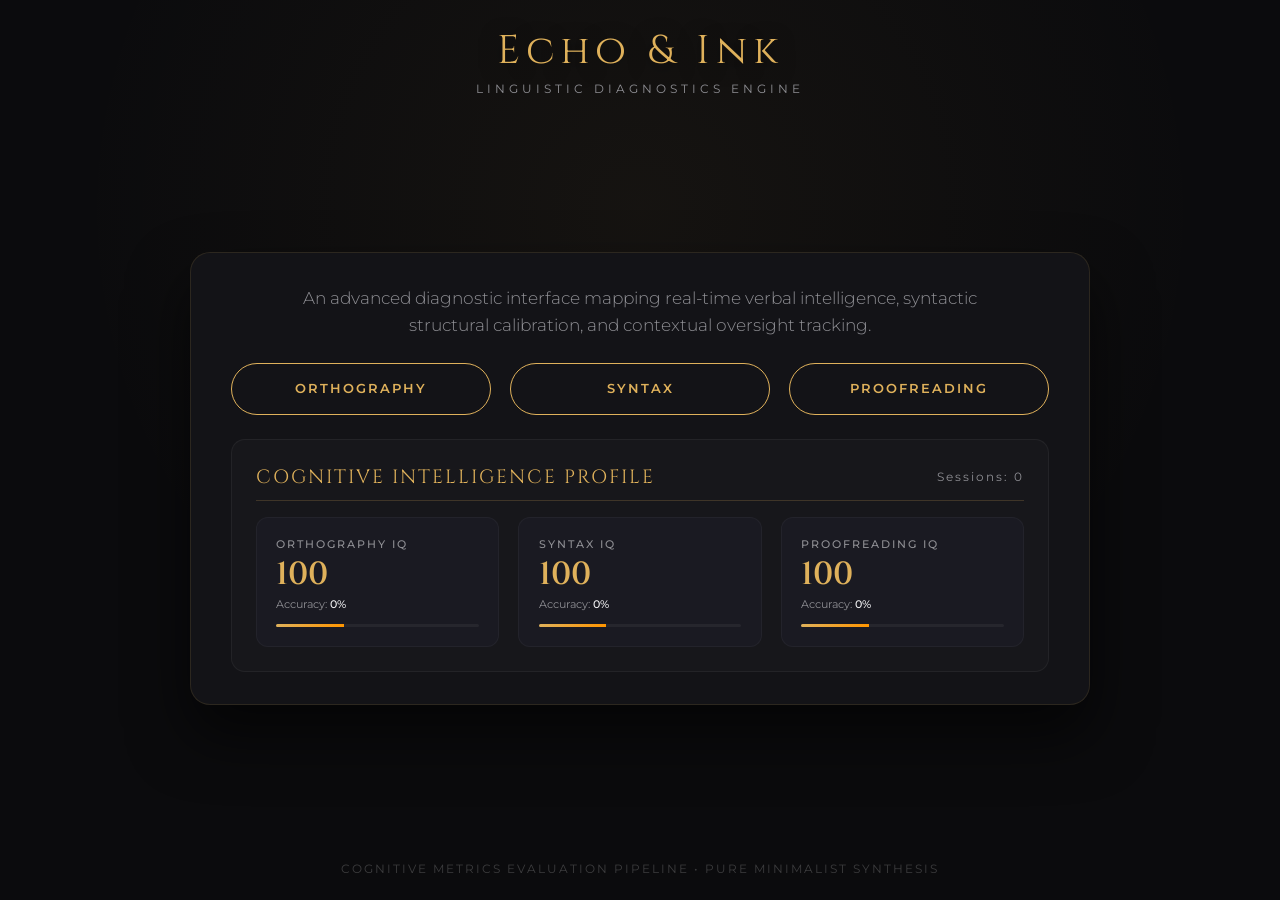
==== otherGames/lexa.html @ 5db3febb "Update project files" ====
<!DOCTYPE html>
<html lang="en">
<head>
    <meta charset="UTF-8">
    <meta name="viewport" content="width=device-width, initial-scale=1.0">
    <title>Echo & Ink — Premium Language Masterclass & Analytics</title>
    <link rel="preconnect" href="https://fonts.googleapis.com">
    <link rel="preconnect" href="https://fonts.gstatic.com" crossorigin>
    <link href="https://fonts.googleapis.com/css2?family=Cinzel:wght@400;600;700&family=Montserrat:wght@200;300;400;500;600&display=swap" rel="stylesheet">
    <style>
        :root {
            --bg-primary: #0b0b0d;
            --bg-secondary: #131317;
            --bg-card: #1a1a22;
            --accent-gold: #dfb15b;
            --accent-gold-glow: rgba(223, 177, 91, 0.15);
            --accent-amber: #ff9500;
            --accent-amber-glow: rgba(255, 149, 0, 0.2);
            --text-main: #f5f5f7;
            --text-muted: #8e8e93;
            --success-green: #30d158;
            --error-red: #ff453a;
            --card-border: rgba(223, 177, 91, 0.12);
        }

        * {
            box-sizing: border-box;
            margin: 0;
            padding: 0;
        }

        body {
            background-color: var(--bg-primary);
            color: var(--text-main);
            font-family: 'Montserrat', sans-serif;
            height: 100vh;
            height: 100dvh;
            display: flex;
            flex-direction: column;
            justify-content: space-between;
            align-items: center;
            overflow: hidden; /* Prevent background and body scroll to avoid top/bottom empty spaces */
            padding: 1.5rem;
            position: relative;
        }

        .ambient-glow {
            position: absolute;
            top: -10%;
            left: 50%;
            transform: translate(-50%, 0);
            width: 100%;
            height: 600px;
            background: radial-gradient(circle, rgba(223, 177, 91, 0.05) 0%, rgba(0,0,0,0) 80%);
            z-index: -1;
            pointer-events: none;
        }

        .btn-back {
            background: transparent;
            border: 1px solid var(--accent-gold);
            color: var(--accent-gold);
            padding: 0.6rem 1.4rem;
            font-family: 'Montserrat', sans-serif;
            font-size: 0.75rem;
            font-weight: 600;
            letter-spacing: 1px;
            text-transform: uppercase;
            border-radius: 30px;
            cursor: pointer;
            transition: all 0.3s cubic-bezier(0.25, 1, 0.5, 1);
            outline: none;
            position: absolute;
            top: 2rem;
            left: 2rem;
            z-index: 100;
            display: none;
            align-items: center;
            gap: 8px;
        }

        .btn-back:hover {
            background: var(--accent-gold);
            color: var(--bg-primary);
            box-shadow: 0 4px 20px var(--accent-gold-glow);
            transform: translateY(-2px);
        }

        .btn-back svg {
            fill: currentColor;
            width: 14px;
            height: 14px;
        }

        header {
            text-align: center;
            margin-bottom: 1rem;
            z-index: 10;
            flex-shrink: 0;
        }

        h1 {
            font-family: 'Cinzel', serif;
            font-size: 2.5rem;
            font-weight: 400;
            letter-spacing: 6px;
            color: var(--accent-gold);
            text-shadow: 0px 4px 20px rgba(0, 0, 0, 0.6);
            margin-bottom: 0.2rem;
        }

        .subtitle {
            font-size: 0.75rem;
            letter-spacing: 4px;
            color: var(--text-muted);
            text-transform: uppercase;
            font-weight: 400;
        }

        .screen {
            display: none;
            width: 100%;
            max-width: 900px;
            max-height: calc(100dvh - 160px); /* Fits perfect vertical sizing snugly */
            overflow-y: auto; /* Fallback scrolling inside the card if contents overflow on tiny windows */
            background: var(--bg-secondary);
            border: 1px solid var(--card-border);
            border-radius: 20px;
            padding: 2rem 2.5rem;
            box-shadow: 0 30px 60px rgba(0,0,0,0.6);
            text-align: center;
            backdrop-filter: blur(12px);
            z-index: 10;
            box-sizing: border-box;
            flex-direction: column;
            justify-content: center;
            flex-shrink: 1;
            scrollbar-width: thin;
            scrollbar-color: var(--accent-gold) var(--bg-secondary);
        }

        /* Fine custom scrollbar styles for screens */
        .screen::-webkit-scrollbar {
            width: 6px;
        }
        .screen::-webkit-scrollbar-track {
            background: transparent;
        }
        .screen::-webkit-scrollbar-thumb {
            background-color: var(--accent-gold);
            border-radius: 3px;
        }

        .screen.active {
            display: flex; /* Changed from block to flex to support internal alignments and height optimization */
            animation: fadeIn 0.6s cubic-bezier(0.25, 1, 0.5, 1) forwards;
        }

        @keyframes fadeIn {
            from { opacity: 0; transform: translateY(10px); }
            to { opacity: 1; transform: translateY(0); }
        }

        .tagline {
            font-size: 1.05rem;
            line-height: 1.6;
            color: var(--text-muted);
            margin-bottom: 1.5rem;
            font-weight: 300;
            max-width: 700px;
            margin-left: auto;
            margin-right: auto;
        }

        .main-menu-grid {
            display: grid;
            grid-template-columns: 1fr;
            gap: 1.5rem;
        }

        .mode-select-container {
            display: grid;
            grid-template-columns: repeat(3, 1fr);
            gap: 1.2rem;
        }

        .btn-gold {
            background: transparent;
            border: 1px solid var(--accent-gold);
            color: var(--accent-gold);
            padding: 1.1rem 1.5rem;
            font-family: 'Montserrat', sans-serif;
            font-size: 0.8rem;
            font-weight: 600;
            letter-spacing: 2px;
            text-transform: uppercase;
            border-radius: 30px;
            cursor: pointer;
            transition: all 0.3s cubic-bezier(0.25, 1, 0.5, 1);
            outline: none;
        }

        .btn-gold:hover {
            background: var(--accent-gold);
            color: var(--bg-primary);
            box-shadow: 0 6px 25px var(--accent-gold-glow);
            transform: translateY(-3px);
        }

        /* World Class Executive Analytics Matrix Dashboard */
        .dashboard-panel {
            background: rgba(255, 255, 255, 0.02);
            border: 1px solid rgba(255,255,255,0.05);
            border-radius: 14px;
            padding: 1.5rem;
            text-align: left;
        }

        .dashboard-title {
            font-family: 'Cinzel', serif;
            font-size: 1.2rem;
            letter-spacing: 2px;
            color: var(--accent-gold);
            margin-bottom: 1rem;
            border-bottom: 1px solid rgba(223, 177, 91, 0.2);
            padding-bottom: 0.6rem;
            display: flex;
            justify-content: space-between;
            align-items: center;
        }

        .metrics-grid {
            display: grid;
            grid-template-columns: repeat(3, 1fr);
            gap: 1.2rem;
        }

        .metric-card {
            background: var(--bg-card);
            border: 1px solid rgba(255, 255, 255, 0.04);
            border-radius: 12px;
            padding: 1.2rem;
            position: relative;
            overflow: hidden;
            transition: transform 0.3s ease;
        }

        .metric-card:hover {
            transform: translateY(-2px);
            border-color: rgba(223, 177, 91, 0.2);
        }

        .metric-label {
            font-size: 0.7rem;
            text-transform: uppercase;
            letter-spacing: 2px;
            color: var(--text-muted);
            margin-bottom: 0.5rem;
            font-weight: 500;
        }

        .metric-value-iq {
            font-family: 'Cinzel', serif;
            font-size: 2rem;
            color: var(--accent-gold);
            font-weight: 600;
            line-height: 1;
            margin-bottom: 0.4rem;
        }

        .metric-subtext {
            font-size: 0.7rem;
            color: var(--text-muted);
        }

        .metric-subtext span {
            color: var(--text-main);
            font-weight: 500;
        }

        .iq-progress-track {
            width: 100%;
            height: 3px;
            background: rgba(255,255,255,0.05);
            border-radius: 2px;
            margin-top: 0.8rem;
            overflow: hidden;
        }

        .iq-progress-fill {
            height: 100%;
            background: linear-gradient(90deg, var(--accent-gold), var(--accent-amber));
            width: 0%;
            transition: width 1s ease-in-out;
        }

        /* Interface Metrics inside the active Game Window */
        .progress-container {
            width: 100%;
            height: 4px;
            background: rgba(255, 255, 255, 0.04);
            border-radius: 2px;
            margin-bottom: 1.2rem;
            overflow: hidden;
        }

        .progress-bar {
            width: 0%;
            height: 100%;
            background: var(--accent-gold);
            box-shadow: 0 0 12px var(--accent-gold);
            transition: width 0.4s cubic-bezier(0.4, 0, 0.2, 1);
        }

        .status-row {
            display: flex;
            justify-content: space-between;
            color: var(--text-muted);
            font-size: 0.8rem;
            letter-spacing: 1.5px;
            margin-bottom: 1.2rem;
            font-weight: 400;
            flex-wrap: wrap;
            gap: 10px;
        }

        .mode-badge {
            color: var(--accent-gold);
            text-transform: uppercase;
            font-weight: 600;
        }

        .sentence-display {
            font-size: 1.25rem;
            font-weight: 300;
            line-height: 1.7;
            color: var(--text-main);
            margin-bottom: 1rem;
            padding: 1.5rem 2rem;
            background: rgba(0, 0, 0, 0.25);
            border-radius: 14px;
            border: 1px solid rgba(255, 255, 255, 0.03);
            min-height: 80px;
            display: flex;
            flex-wrap: wrap;
            align-items: center;
            justify-content: center;
            gap: 6px;
        }

        .blank-space {
            color: var(--accent-gold);
            font-weight: 600;
            letter-spacing: 2px;
            padding: 0 8px;
        }

        .filled-word {
            color: var(--success-green);
            font-weight: 600;
            text-shadow: 0 0 15px rgba(48, 209, 88, 0.3);
        }

        .revealed-word {
            color: var(--accent-amber);
            font-weight: 600;
            text-shadow: 0 0 15px var(--accent-amber-glow);
            text-decoration: underline;
        }

        .word-token {
            padding: 2px 6px;
            border-radius: 6px;
            cursor: pointer;
            transition: all 0.2s ease;
        }

        .word-token:hover {
            background: var(--accent-gold-glow);
            color: var(--accent-gold);
        }

        .word-token.selected-error {
            background: rgba(223, 177, 91, 0.25);
            border: 1px solid var(--accent-gold);
            color: #fff;
            font-weight: 500;
        }

        .word-token.wrong-selection {
            background: rgba(255, 69, 58, 0.15);
            border: 1px solid var(--error-red);
            color: var(--error-red);
            animation: shake 0.4s ease-in-out;
        }

        .speaker-box {
            margin-bottom: 1rem;
        }

        .btn-speaker {
            background: rgba(255, 255, 255, 0.02);
            border: 1px solid rgba(255,255,255,0.06);
            width: 56px;
            height: 56px;
            border-radius: 50%;
            display: inline-flex;
            justify-content: center;
            align-items: center;
            cursor: pointer;
            transition: all 0.3s cubic-bezier(0.25, 1, 0.5, 1);
            outline: none;
        }

        .btn-speaker svg {
            fill: var(--accent-gold);
            width: 22px;
            height: 22px;
        }

        .btn-speaker:hover {
            background: var(--accent-gold-glow);
            border-color: var(--accent-gold);
            box-shadow: 0 0 30px var(--accent-gold-glow);
            transform: scale(1.05);
        }

        .input-wrapper {
            position: relative;
            margin-bottom: 1rem;
            display: none;
        }

        .input-wrapper.active {
            display: block;
        }

        .word-input {
            width: 100%;
            background: transparent;
            border: none;
            border-bottom: 2px solid rgba(255,255,255,0.1);
            color: var(--text-main);
            font-family: 'Montserrat', sans-serif;
            font-size: 1.6rem;
            font-weight: 200;
            text-align: center;
            letter-spacing: 4px;
            padding: 8px;
            outline: none;
            text-transform: lowercase;
            transition: border-color 0.3s ease;
        }

        .word-input:focus {
            border-color: var(--accent-gold);
        }

        .keyboard-container {
            display: none;
            flex-direction: column;
            gap: 6px;
            margin-top: 1rem;
            width: 100%;
            max-width: 650px;
            margin-left: auto;
            margin-right: auto;
        }

        .keyboard-container.active {
            display: flex;
        }

        .keyboard-row {
            display: flex;
            justify-content: center;
            gap: 5px;
        }

        .key-btn {
            background: rgba(255, 255, 255, 0.03);
            border: 1px solid rgba(255, 255, 255, 0.06);
            color: var(--text-main);
            font-family: 'Montserrat', sans-serif;
            font-size: 0.95rem;
            height: 44px;
            min-width: 35px;
            flex: 1;
            max-width: 50px;
            border-radius: 8px;
            cursor: pointer;
            display: flex;
            align-items: center;
            justify-content: center;
            transition: all 0.2s ease;
            user-select: none;
            outline: none;
        }

        .key-btn:hover:not(:disabled) {
            background: var(--accent-gold-glow);
            border-color: var(--accent-gold);
            color: var(--accent-gold);
            transform: translateY(-2px);
        }

        .key-wide {
            flex: 1.8;
            max-width: 80px;
            font-size: 0.75rem;
            background: rgba(255, 255, 255, 0.06);
        }

        .key-submit {
            background: rgba(223, 177, 91, 0.1);
            border-color: var(--accent-gold);
            color: var(--accent-gold);
        }

        .mcq-wrapper {
            display: none;
            grid-template-columns: 1fr 1fr;
            gap: 1rem;
            margin-bottom: 1rem;
            width: 100%;
        }

        .mcq-wrapper.active {
            display: grid;
        }

        .btn-mcq {
            background: rgba(255, 255, 255, 0.02);
            border: 1px solid var(--card-border);
            color: var(--text-main);
            padding: 1.1rem 1.3rem;
            font-family: 'Montserrat', sans-serif;
            font-size: 1rem;
            border-radius: 12px;
            cursor: pointer;
            transition: all 0.25s ease;
            outline: none;
            letter-spacing: 1px;
        }

        .btn-mcq:hover:not(:disabled) {
            border-color: var(--accent-gold);
            background: var(--accent-gold-glow);
            transform: translateY(-2px);
        }

        .btn-mcq.correct {
            background: var(--success-green) !important;
            color: var(--bg-primary) !important;
            border-color: var(--success-green) !important;
            font-weight: 600;
        }

        .btn-mcq.wrong {
            background: var(--error-red) !important;
            border-color: var(--error-red) !important;
        }

        @keyframes shake {
            0%, 100% { transform: translateX(0); }
            20%, 60% { transform: translateX(-8px); }
            40%, 80% { transform: translateX(8px); }
        }

        .shake { animation: shake 0.4s ease-in-out; }

        /* Session Resolution Analytics Screen Layout */
        .analytics-matrix-container {
            display: grid;
            grid-template-columns: 1fr 1fr;
            gap: 2rem;
            margin: 1rem 0;
            text-align: left;
        }

        .analysis-block-left {
            display: flex;
            flex-direction: column;
            justify-content: center;
            align-items: center;
            background: rgba(0,0,0,0.2);
            border-radius: 14px;
            border: 1px solid rgba(255,255,255,0.03);
            padding: 1.5rem;
            text-align: center;
        }

        .results-score {
            font-family: 'Cinzel', serif;
            font-size: 4.5rem;
            color: var(--accent-gold);
            line-height: 1;
        }

        .results-score-label {
            font-size: 0.75rem;
            text-transform: uppercase;
            letter-spacing: 3px;
            color: var(--text-muted);
            margin-top: 0.5rem;
        }

        .iq-metric-display {
            margin-top: 1rem;
            font-family: 'Cinzel', serif;
            font-size: 2rem;
            color: var(--accent-amber);
            font-weight: 600;
        }

        .analysis-block-right {
            background: rgba(255,255,255,0.01);
            border-radius: 14px;
            border: 1px solid rgba(255,255,255,0.03);
            padding: 1.5rem;
        }

        .analysis-row {
            display: flex;
            justify-content: space-between;
            margin-bottom: 0.8rem;
            font-size: 0.85rem;
            border-bottom: 1px dashed rgba(255,255,255,0.05);
            padding-bottom: 0.5rem;
        }

        .analysis-row span:last-child {
            font-weight: 600;
            color: var(--accent-gold);
        }

        footer {
            margin-top: 1rem;
            font-size: 0.75rem;
            color: rgba(255, 255, 255, 0.2);
            letter-spacing: 2px;
            text-transform: uppercase;
            flex-shrink: 0;
        }

        /* RESPONSIVE DESIGN ADJUSTMENTS */
        @media (max-width: 800px) {
            body {
                padding: 1rem;
            }
            .mode-select-container, .metrics-grid, .analytics-matrix-container { 
                grid-template-columns: 1fr; 
                gap: 1rem;
            }
            h1 { font-size: 2rem; }
            .screen { 
                padding: 1.5rem 1rem; 
                border-radius: 12px;
                max-height: calc(100dvh - 120px);
            }
            .btn-back { 
                position: relative; 
                top: 0; 
                left: 0; 
                margin-bottom: 1rem; 
                align-self: flex-start;
            }
            .sentence-display {
                font-size: 1.1rem;
                padding: 1.2rem;
                min-height: auto;
            }
            .mcq-wrapper {
                grid-template-columns: 1fr;
                gap: 0.8rem;
            }
            .btn-mcq {
                padding: 1rem;
                font-size: 1rem;
            }
            .keyboard-container {
                gap: 4px;
            }
            .keyboard-row {
                gap: 3px;
            }
            .key-btn {
                height: 38px;
                min-width: auto;
                max-width: none;
                border-radius: 4px;
                font-size: 0.85rem;
                padding: 0;
            }
            .key-wide {
                font-size: 0.7rem;
            }
            .dashboard-title {
                flex-direction: column;
                align-items: flex-start;
                gap: 0.8rem;
                font-size: 1.1rem;
            }
        }

        @media (max-width: 480px) {
            h1 { 
                font-size: 1.5rem; 
                letter-spacing: 4px; 
            }
            .subtitle {
                font-size: 0.7rem;
            }
            .tagline {
                font-size: 0.95rem;
            }
            .dashboard-panel {
                padding: 1.2rem 1rem;
            }
            .dashboard-title {
                font-size: 0.9rem;
                letter-spacing: 1px;
            }
            .btn-gold {
                padding: 1rem;
                font-size: 0.7rem;
            }
            .metric-value-iq {
                font-size: 1.8rem;
            }
        }

        /* Landscape / Tiny Height Viewports Fallback */
        @media (max-height: 600px) {
            body {
                height: auto;
                min-height: 100vh;
                min-height: 100dvh;
                overflow-y: auto; /* Fallback scrolling for extreme short screens */
                padding: 1rem;
            }
            .screen {
                max-height: none;
                overflow-y: visible;
            }
        }
    </style>
</head>
<body>

    <div class="ambient-glow"></div>

    <button id="btn-back" class="btn-back">
        <svg viewBox="0 0 24 24"><path d="M20 11H7.83l5.59-5.59L12 4l-8 8 8 8 1.41-1.41L7.83 13H20v-2z"/></svg>
        Menu
    </button>

    <header>
        <h1>Echo & Ink</h1>
        <p class="subtitle">Linguistic Diagnostics Engine</p>
    </header>

    <main id="start-screen" class="screen active">
        <p class="tagline">
            An advanced diagnostic interface mapping real-time verbal intelligence, syntactic structural calibration, and contextual oversight tracking.
        </p>
        
        <div class="main-menu-grid">
            <div class="mode-select-container">
                <button class="btn-gold" id="btn-start-spelling">Orthography</button>
                <button class="btn-gold" id="btn-start-grammar">Syntax</button>
                <button class="btn-gold" id="btn-start-proofread">Proofreading</button>
            </div>

            <div class="dashboard-panel">
                <div class="dashboard-title">
                    <span>COGNITIVE INTELLIGENCE PROFILE</span>
                    <span style="font-size: 0.75rem; color: var(--text-muted); font-family: 'Montserrat';" id="total-sessions">Sessions: 0</span>
                </div>
                <div class="metrics-grid">
                    <div class="metric-card">
                        <div class="metric-label">Orthography IQ</div>
                        <div class="metric-value-iq" id="dash-spelling-iq">100</div>
                        <div class="metric-subtext">Accuracy: <span id="dash-spelling-acc">0%</span></div>
                        <div class="iq-progress-track"><div id="dash-spelling-fill" class="iq-progress-fill"></div></div>
                    </div>
                    <div class="metric-card">
                        <div class="metric-label">Syntax IQ</div>
                        <div class="metric-value-iq" id="dash-grammar-iq">100</div>
                        <div class="metric-subtext">Accuracy: <span id="dash-grammar-acc">0%</span></div>
                        <div class="iq-progress-track"><div id="dash-grammar-fill" class="iq-progress-fill"></div></div>
                    </div>
                    <div class="metric-card">
                        <div class="metric-label">Proofreading IQ</div>
                        <div class="metric-value-iq" id="dash-proofread-iq">100</div>
                        <div class="metric-subtext">Accuracy: <span id="dash-proofread-acc">0%</span></div>
                        <div class="iq-progress-track"><div id="dash-proofread-fill" class="iq-progress-fill"></div></div>
                    </div>
                </div>
            </div>
        </div>
    </main>

    <main id="game-screen" class="screen">
        <div class="progress-container">
            <div id="progress" class="progress-bar"></div>
        </div>

        <div class="status-row">
            <span id="word-index">Matrix 1 of 10</span>
            <span id="mode-display" class="mode-badge">Initializing</span>
            <span>
                <span id="word-streak" style="margin-right: 12px;">Streak: 0</span>
                <span id="score-display" style="color: var(--accent-gold);">Score: 0</span>
            </span>
        </div>

        <div id="sentence-display" class="sentence-display"></div>

        <div class="speaker-box">
            <button class="btn-speaker" id="btn-speak" title="Trigger Phonetic Synthesis">
                <svg viewBox="0 0 24 24">
                    <path d="M3 9v6h4l5 5V4L7 9H3zm13.5 3c0-1.77-1.02-3.29-2.5-4.03v8.05c1.48-.73 2.5-2.25 2.5-4.02zM14 3.23v2.06c2.89.86 5 3.54 5 6.71s-2.11 5.85-5 6.71v2.06c4.01-.91 7-4.49 7-8.77s-2.99-7.86-7-8.77z"/>
                </svg>
            </button>
        </div>

        <div id="text-input-container" class="input-wrapper">
            <div id="correction-badge" style="font-size: 0.8rem; color: var(--accent-gold); margin-bottom: 0.5rem; text-transform: uppercase; letter-spacing: 1px;"></div>
            <input type="text" id="input-word" class="word-input" autocomplete="off" spellcheck="false" placeholder="Awaiting Input...">
            <div id="virtual-keyboard" class="keyboard-container"></div>
        </div>

        <div id="grammar-container" class="mcq-wrapper"></div>
    </main>

    <main id="results-screen" class="screen">
        <div class="subtitle">Diagnostic Analysis Finalized</div>
        
        <div class="analytics-matrix-container">
            <div class="analysis-block-left">
                <div class="results-score" id="final-score">0 / 0</div>
                <div class="results-score-label">Accuracy Ratio</div>
                <div class="iq-metric-display" id="final-iq-display">IQ 100</div>
                <div class="subtitle" style="font-size:0.65rem; margin-top:0.2rem; color:var(--accent-gold);" id="iq-classification">Standard Calibration</div>
            </div>
            
            <div class="analysis-block-right">
                <div class="analysis-row"><span>Discipline Assessed:</span><span id="meta-discipline">-</span></div>
                <div class="analysis-row"><span>Gross Session Score:</span><span id="meta-score">0</span></div>
                <div class="analysis-row"><span>Highest Operational Streak:</span><span id="meta-streak">0</span></div>
                <div class="analysis-row"><span>Critical Volatility Penalties:</span><span id="meta-penalties">0</span></div>
                <div class="analysis-row"><span>Cognitive Tier Status:</span><span id="meta-tier">-</span></div>
            </div>
        </div>

        <p class="tagline" id="results-feedback" style="font-size: 0.95rem; margin-bottom: 2rem;"></p>
        <button class="btn-gold" id="btn-restart">Recalibrate Profile</button>
    </main>

    <footer>
        Cognitive Metrics Evaluation Pipeline &bull; Pure Minimalist Synthesis
    </footer>

    <script>
        // Data Definitions
        const SPELLING_DB = [
            { word: "autumn", hint: "The golden leaves fell softly from the trees in autumn." },
            { word: "breeze", hint: "A gentle evening breeze cooled the warm, sun-baked balcony." },
            { word: "crystal", hint: "The mountain spring was so clean, the water looked crystal clear." },
            { word: "echo", hint: "Her voice created a beautiful echo down the long, empty stone corridor." },
            { word: "harmony", hint: "The instruments blended perfectly together in absolute harmony." },
            { word: "journey", hint: "They packed light, preparing for a long and difficult journey." },
            { word: "serene", hint: "The silent lake under the moonlight looked incredibly calm and serene." },
            { word: "velvet", hint: "The box was lined with a luxurious, dark purple velvet." },
            { word: "whisper", hint: "He spoke in a quiet whisper so as not to wake the sleeping child." },
            { word: "luminous", hint: "The ocean waves danced with luminous blue algae in the dark." }
        ];

        const GRAMMAR_DB = [
            { sentence: "She always _______ her shoes before entering the quiet sanctuary.", options: ["remove", "removes", "removed", "removing"], answer: "removes" },
            { sentence: "Yesterday, the master craftsman _______ a delicate bird from walnut wood.", options: ["carve", "carves", "carved", "carving"], answer: "carved" },
            { sentence: "If the morning sky remains clear, we will _______ for the valley at dawn.", options: ["depart", "departs", "departed", "departing"], answer: "depart" },
            { sentence: "Not a single word was _______ during the solemn candlelit ceremony.", options: ["speak", "speaks", "spoke", "spoken"], answer: "spoken" },
            { sentence: "The autumn letters were carefully _______ with an antique fountain pen.", options: ["write", "writes", "wrote", "written"], answer: "written" },
            { sentence: "He has _______ along this foggy coastal path many times before.", options: ["walk", "walks", "walked", "walking"], answer: "walked" },
            { sentence: "The cool evening breeze gently _______ the brass wind chimes on the porch.", options: ["shake", "shakes", "shook", "shaken"], answer: "shakes" },
            { sentence: "By the time the guests arrived, the musicians had already _______.", options: ["leave", "leaves", "left", "leaving"], answer: "left" },
            { sentence: "The library regulations require that every student _______ in absolute silence.", options: ["study", "studies", "studied", "studying"], answer: "study" },
            { sentence: "A chorus of songbirds _______ every morning in the sunlit courtyard.", options: ["sing", "sings", "sang", "sung"], answer: "sings" }
        ];

        const PROOFREAD_DB = [
            { sentence: "She always remove her shoes before entering the quiet sanctuary.", errorWord: "remove", correction: "removes" },
            { sentence: "The mountain spring was so clean, the water looked cristel clear.", errorWord: "cristel", correction: "crystal" },
            { sentence: "Yesterday, the master craftsman carve a delicate bird from walnut wood.", errorWord: "carve", correction: "carved" },
            { sentence: "Her voice created a beautiful eko down the long stone corridor.", errorWord: "eko", correction: "echo" },
            { sentence: "Not a single word was spoke during the solemn candlelit ceremony.", errorWord: "spoke", correction: "spoken" },
            { sentence: "They packed light, preparing for a long and difficult jurney.", errorWord: "jurney", correction: "journey" },
            { sentence: "By the time the guests arrived, the musicians had already leave.", errorWord: "leave", correction: "left" },
            { sentence: "The silent lake under the moonlight looked incredibly calm and sereen.", errorWord: "sereen", correction: "serene" },
            { sentence: "He spoke in a quiet wisper so as not to wake the sleeping child.", errorWord: "wisper", correction: "whisper" },
            { sentence: "The ocean waves danced with luminus blue algae in the dark.", errorWord: "luminus", correction: "luminous" }
        ];

        // Core App Architecture State
        let currentMode = 'spelling';
        let gameItems = [];
        let currentIndex = 0;
        let correctCount = 0;
        let currentStreak = 0;
        let peakStreak = 0;
        let penaltyCount = 0;
        let savedRetriesAccumulator = 0;
        let selectedProofreadToken = null;
        let selectedProofreadWord = "";
        let attemptsLeft = 2;

        let audioCtx = null;
        let synthesizer = window.speechSynthesis;

        // Persistent Analytics Profile Blueprint with Global Unified Score
        let profileMetrics = {
            totalSessions: 0,
            globalScore: 0, // Score unified across all modes
            spelling: { computedIQ: 100, recordAccuracy: 0, activeProgress: 0 },
            grammar: { computedIQ: 100, recordAccuracy: 0, activeProgress: 0 },
            proofread: { computedIQ: 100, recordAccuracy: 0, activeProgress: 0 }
        };

        // Screen DOM elements
        const screenStart = document.getElementById('start-screen');
        const screenGame = document.getElementById('game-screen');
        const screenResults = document.getElementById('results-screen');
        const btnBack = document.getElementById('btn-back');

        // Input Containers
        const textInputContainer = document.getElementById('text-input-container');
        const virtualKeyboard = document.getElementById('virtual-keyboard');
        const grammarContainer = document.getElementById('grammar-container');
        const correctionBadge = document.getElementById('correction-badge');
        const sentenceDisplay = document.getElementById('sentence-display');
        const inputWord = document.getElementById('input-word');
        const progress = document.getElementById('progress');

        // Dynamic State Metrics
        const wordIndexLabel = document.getElementById('word-index');
        const modeDisplay = document.getElementById('mode-display');
        const wordStreakLabel = document.getElementById('word-streak');
        const scoreDisplay = document.getElementById('score-display');

        // Initialize Analytics Profile
        function initAnalyticsProfile() {
            const data = localStorage.getItem('echo_ink_analytics_profile_v3');
            if (data) {
                try {
                    profileMetrics = JSON.parse(data);
                } catch(e) {
                    console.error("Profile corrupted, rebuilding profile matrix map data layers.");
                }
            }
            renderGlobalDashboardUI();
        }

        function saveProfileToLocalStorage() {
            localStorage.setItem('echo_ink_analytics_profile_v3', JSON.stringify(profileMetrics));
            renderGlobalDashboardUI();
        }

        function renderGlobalDashboardUI() {
            document.getElementById('total-sessions').textContent = `Sessions: ${profileMetrics.totalSessions}`;
            
            // Render Orthography Metric Array
            document.getElementById('dash-spelling-iq').textContent = Math.round(profileMetrics.spelling.computedIQ);
            document.getElementById('dash-spelling-acc').textContent = `${Math.round(profileMetrics.spelling.recordAccuracy)}%`;
            document.getElementById('dash-spelling-fill').style.width = `${((profileMetrics.spelling.computedIQ - 70) / 90) * 100}%`;

            // Render Syntax Metric Array
            document.getElementById('dash-grammar-iq').textContent = Math.round(profileMetrics.grammar.computedIQ);
            document.getElementById('dash-grammar-acc').textContent = `${Math.round(profileMetrics.grammar.recordAccuracy)}%`;
            document.getElementById('dash-grammar-fill').style.width = `${((profileMetrics.grammar.computedIQ - 70) / 90) * 100}%`;

            // Render Proofreading Metric Array
            document.getElementById('dash-proofread-iq').textContent = Math.round(profileMetrics.proofread.computedIQ);
            document.getElementById('dash-proofread-acc').textContent = `${Math.round(profileMetrics.proofread.recordAccuracy)}%`;
            document.getElementById('dash-proofread-fill').style.width = `${((profileMetrics.proofread.computedIQ - 70) / 90) * 100}%`;
        }

        function initAudio() {
            if (!audioCtx) {
                audioCtx = new (window.AudioContext || window.webkitAudioContext)();
            }
        }

        function playClickTone() {
            if (!audioCtx) return;
            const osc = audioCtx.createOscillator();
            const gain = audioCtx.createGain();
            osc.type = 'triangle';
            osc.frequency.setValueAtTime(140, audioCtx.currentTime);
            osc.frequency.exponentialRampToValueAtTime(20, audioCtx.currentTime + 0.04);
            gain.gain.setValueAtTime(0.06, audioCtx.currentTime);
            gain.gain.exponentialRampToValueAtTime(0.001, audioCtx.currentTime + 0.04);
            osc.connect(gain);
            gain.connect(audioCtx.destination);
            osc.start(); osc.stop(audioCtx.currentTime + 0.05);
        }

        function playSuccessMelody() {
            if (!audioCtx) return;
            const baseTime = audioCtx.currentTime;
            const scale = [293.66, 381.99, 587.33]; // Suspended luxury chord spacing
            scale.forEach((freq, idx) => {
                const osc = audioCtx.createOscillator();
                const gain = audioCtx.createGain();
                osc.type = 'sine';
                osc.frequency.setValueAtTime(freq, baseTime + idx * 0.06);
                gain.gain.setValueAtTime(0, baseTime);
                gain.gain.linearRampToValueAtTime(0.08, baseTime + idx * 0.06 + 0.02);
                gain.gain.exponentialRampToValueAtTime(0.001, baseTime + idx * 0.06 + 0.35);
                osc.connect(gain); gain.connect(audioCtx.destination);
                osc.start(baseTime + idx * 0.06); osc.stop(baseTime + idx * 0.06 + 0.4);
            });
        }

        function playErrorDissonance() {
            if (!audioCtx) return;
            const now = audioCtx.currentTime;
            const osc = audioCtx.createOscillator();
            const gain = audioCtx.createGain();
            osc.type = 'sawtooth';
            osc.frequency.setValueAtTime(130, now);
            osc.frequency.linearRampToValueAtTime(85, now + 0.25);
            gain.gain.setValueAtTime(0, now);
            gain.gain.linearRampToValueAtTime(0.08, now + 0.03);
            gain.gain.exponentialRampToValueAtTime(0.001, now + 0.25);
            osc.connect(gain); gain.connect(audioCtx.destination);
            osc.start(); osc.stop(now + 0.28);
        }

        function vocalizeContext(text, speed = 0.85) {
            if (synthesizer.speaking) synthesizer.cancel();
            const utterance = new SpeechSynthesisUtterance(text);
            const voices = synthesizer.getVoices();
            const preferredVoice = voices.find(v => v.name.includes("Google") || v.lang.startsWith("en-GB"));
            if (preferredVoice) utterance.voice = preferredVoice;
            utterance.rate = speed;
            synthesizer.speak(utterance);
        }

        function buildKeyboardMatrix() {
            virtualKeyboard.innerHTML = '';
            const rows = [
                ['q', 'w', 'e', 'r', 't', 'y', 'u', 'i', 'o', 'p'],
                ['a', 's', 'd', 'f', 'g', 'h', 'j', 'k', 'l'],
                ['⌫', 'z', 'x', 'c', 'v', 'b', 'n', 'm', '↵']
            ];
            rows.forEach(row => {
                const elementRow = document.createElement('div');
                elementRow.className = 'keyboard-row';
                row.forEach(char => {
                    const btn = document.createElement('button');
                    btn.className = 'key-btn';
                    if (char === '⌫') {
                        btn.classList.add('key-wide');
                        btn.addEventListener('click', () => { inputWord.value = inputWord.value.slice(0, -1); playClickTone(); inputWord.focus(); });
                    } else if (char === '↵') {
                        btn.classList.add('key-wide', 'key-submit');
                        btn.addEventListener('click', () => processTokenVerification());
                    } else {
                        btn.textContent = char;
                        btn.addEventListener('click', () => { inputWord.value += char; playClickTone(); inputWord.focus(); });
                    }
                    elementRow.appendChild(btn);
                });
                virtualKeyboard.appendChild(elementRow);
            });
        }

        function initializeDiagnosticRun(mode) {
            currentMode = mode;
            currentIndex = 0;
            correctCount = 0;
            currentStreak = 0;
            peakStreak = 0;
            penaltyCount = 0;
            savedRetriesAccumulator = 0;

            if (currentMode === 'spelling') {
                gameItems = [...SPELLING_DB].sort(() => Math.random() - 0.5);
                textInputContainer.className = "input-wrapper active";
                virtualKeyboard.className = "keyboard-container active";
                grammarContainer.className = "mcq-wrapper";
                correctionBadge.textContent = "";
                modeDisplay.textContent = "Orthography Mode";
            } else if (currentMode === 'grammar') {
                gameItems = [...GRAMMAR_DB].sort(() => Math.random() - 0.5);
                textInputContainer.className = "input-wrapper";
                virtualKeyboard.className = "keyboard-container";
                grammarContainer.className = "mcq-wrapper active";
                modeDisplay.textContent = "Syntax Mode";
            } else if (currentMode === 'proofread') {
                gameItems = [...PROOFREAD_DB].sort(() => Math.random() - 0.5);
                textInputContainer.className = "input-wrapper active";
                virtualKeyboard.className = "keyboard-container active";
                grammarContainer.className = "mcq-wrapper";
                correctionBadge.textContent = "Select operational token error";
                modeDisplay.textContent = "Proofreading Mode";
            }
            showScreen(screenGame);
            stageAssessmentMatrix();
        }

        function showScreen(targetScreen) {
            document.querySelectorAll('.screen').forEach(s => s.classList.remove('active'));
            targetScreen.classList.add('active');
            btnBack.style.display = (targetScreen === screenStart) ? 'none' : 'flex';
        }

        function stageAssessmentMatrix() {
            const item = gameItems[currentIndex];
            attemptsLeft = 2;
            selectedProofreadToken = null;
            selectedProofreadWord = "";
            
            // Save active index progress of this mode to localStorage
            profileMetrics[currentMode].activeProgress = currentIndex;
            saveProfileToLocalStorage();

            wordIndexLabel.textContent = `Matrix ${currentIndex + 1} of ${gameItems.length}`;
            wordStreakLabel.textContent = `Streak: ${currentStreak}`;
            scoreDisplay.textContent = `Score: ${profileMetrics.globalScore}`;
            progress.style.width = `${(currentIndex / gameItems.length) * 100}%`;

            inputWord.value = "";
            inputWord.disabled = false;
            inputWord.style.borderColor = "rgba(255,255,255,0.1)";
            inputWord.style.color = "var(--text-main)";

            if (currentMode === 'spelling') {
                inputWord.placeholder = "type decoded target word...";
                const regex = new RegExp(`\\b${item.word}\\b`, 'gi');
                sentenceDisplay.innerHTML = item.hint.replace(regex, `<span class="blank-space">_________</span>`);
                setTimeout(() => vocalizeContext(item.word), 350);
            } else if (currentMode === 'grammar') {
                sentenceDisplay.innerHTML = item.sentence.replace("_______", `<span class="blank-space">_________</span>`);
                grammarContainer.innerHTML = "";
                const choices = [...item.options].sort(() => Math.random() - 0.5);
                choices.forEach(choice => {
                    const btn = document.createElement('button');
                    btn.className = 'btn-mcq';
                    btn.textContent = choice;
                    btn.addEventListener('click', () => processSyntaxOption(btn, choice));
                    grammarContainer.appendChild(btn);
                });
                setTimeout(() => vocalizeContext(item.sentence.replace("_______", "blank")), 350);
            } else if (currentMode === 'proofread') {
                inputWord.placeholder = "type correct orthographic match...";
                correctionBadge.textContent = "Select targets inside the phrase configuration above";
                sentenceDisplay.innerHTML = "";
                item.sentence.split(' ').forEach(word => {
                    const token = document.createElement('span');
                    token.className = 'word-token';
                    token.textContent = word + " ";
                    token.addEventListener('click', () => {
                        playClickTone();
                        document.querySelectorAll('.word-token').forEach(t => t.className = 'word-token');
                        token.className = 'word-token selected-error';
                        selectedProofreadToken = token;
                        selectedProofreadWord = word.replace(/[.,!?;:\"']/g, '').trim().toLowerCase();
                        correctionBadge.textContent = `Modifying element: "${selectedProofreadWord}"`;
                        inputWord.focus();
                    });
                    sentenceDisplay.appendChild(token);
                });
                setTimeout(() => vocalizeContext(item.sentence), 350);
            }
        }

        function processSyntaxOption(element, choice) {
            if (element.disabled) return;
            const correctAnswer = gameItems[currentIndex].answer;
            if (choice === correctAnswer) {
                element.classList.add('correct');
                executeSuccessState(correctAnswer);
            } else {
                element.classList.add('wrong');
                executeFailureState(element);
            }
        }

        function processTokenVerification() {
            const clientInput = inputWord.value.trim().toLowerCase();
            if (clientInput === "" || inputWord.disabled) return;
            const item = gameItems[currentIndex];

            if (currentMode === 'spelling') {
                if (clientInput === item.word.toLowerCase()) {
                    executeSuccessState(item.word);
                } else {
                    executeFailureState(inputWord);
                }
            } else if (currentMode === 'proofread') {
                if (!selectedProofreadToken) {
                    correctionBadge.classList.add('shake');
                    playErrorDissonance();
                    setTimeout(() => correctionBadge.classList.remove('shake'), 400);
                    return;
                }
                if (selectedProofreadWord === item.errorWord.toLowerCase() && clientInput === item.correction.toLowerCase()) {
                    executeSuccessState(item.correction);
                } else {
                    executeFailureState(selectedProofreadToken ? selectedProofreadToken : inputWord);
                }
            }
        }

        function executeSuccessState(resolvedWord) {
            playSuccessMelody();
            correctCount++;
            currentStreak++;
            if (currentStreak > peakStreak) peakStreak = currentStreak;
            
            // Add to unified global score
            profileMetrics.globalScore += 100;
            saveProfileToLocalStorage();

            savedRetriesAccumulator += (attemptsLeft - 1);

            if (currentMode === 'spelling') {
                const r = new RegExp(`\\b${resolvedWord}\\b`, 'gi');
                sentenceDisplay.innerHTML = gameItems[currentIndex].hint.replace(r, `<span class="filled-word">${resolvedWord}</span>`);
            } else if (currentMode === 'grammar') {
                sentenceDisplay.innerHTML = gameItems[currentIndex].sentence.replace("_______", `<span class="filled-word">${resolvedWord}</span>`);
                document.querySelectorAll('.btn-mcq').forEach(b => b.disabled = true);
            } else if (currentMode === 'proofread') {
                if (selectedProofreadToken) {
                    selectedProofreadToken.className = "filled-word";
                    selectedProofreadToken.textContent = gameItems[currentIndex].correction + " ";
                }
            }

            inputWord.disabled = true;
            inputWord.style.color = "var(--success-green)";
            inputWord.style.borderColor = "var(--success-green)";

            setTimeout(() => {
                currentIndex++;
                if (currentIndex < gameItems.length) stageAssessmentMatrix();
                else resolveSessionDiagnostics();
            }, 1200);
        }

        function executeFailureState(domElement) {
            playErrorDissonance();
            attemptsLeft--;
            currentStreak = 0;
            penaltyCount++;

            // Deduct exactly 30% of current unified global score
            profileMetrics.globalScore = Math.round(profileMetrics.globalScore * 0.7);
            saveProfileToLocalStorage();
            
            wordStreakLabel.textContent = `Streak: ${currentStreak}`;
            scoreDisplay.textContent = `Score: ${profileMetrics.globalScore}`;

            domElement.classList.add('shake');
            setTimeout(() => domElement.classList.remove('shake'), 400);

            if (attemptsLeft > 0) {
                if (currentMode !== 'grammar') {
                    inputWord.value = "";
                    inputWord.placeholder = "Operational retry sequence active...";
                    inputWord.focus();
                }
            } else {
                bypassDisplayRecovery();
            }
        }

        function bypassDisplayRecovery() {
            const item = gameItems[currentIndex];
            inputWord.disabled = true;
            inputWord.style.color = "var(--accent-amber)";
            inputWord.style.borderColor = "var(--accent-amber)";

            if (currentMode === 'spelling') {
                const r = new RegExp(`\\b${item.word}\\b`, 'gi');
                sentenceDisplay.innerHTML = item.hint.replace(r, `<span class="revealed-word">${item.word}</span>`);
                inputWord.value = item.word;
            } else if (currentMode === 'grammar') {
                sentenceDisplay.innerHTML = item.sentence.replace("_______", `<span class="revealed-word">${item.answer}</span>`);
                document.querySelectorAll('.btn-mcq').forEach(b => {
                    b.disabled = true;
                    if (b.textContent === item.answer) b.classList.add('correct');
                });
            } else if (currentMode === 'proofread') {
                document.querySelectorAll('.word-token').forEach(token => {
                    const clean = token.textContent.replace(/[.,!?;:\"']/g, '').trim().toLowerCase();
                    if (clean === item.errorWord.toLowerCase()) {
                        token.className = "revealed-word";
                        token.textContent = item.correction + " ";
                    }
                });
                inputWord.value = item.correction;
            }

            setTimeout(() => {
                currentIndex++;
                if (currentIndex < gameItems.length) stageAssessmentMatrix();
                else resolveSessionDiagnostics();
            }, 2200);
        }

        function resolveSessionDiagnostics() {
            progress.style.width = "100%";
            profileMetrics.totalSessions += 1;

            const baseAccuracy = (correctCount / gameItems.length) * 100;
            let dynamicComputedIQ = 100;

            // Operational Cognitive Logic Allocations
            if (currentMode === 'spelling') {
                dynamicComputedIQ = 75 + (baseAccuracy * 0.6) + (peakStreak * 2.5);
                profileMetrics.spelling.recordAccuracy = Math.max(profileMetrics.spelling.recordAccuracy, baseAccuracy);
                profileMetrics.spelling.computedIQ = Math.max(profileMetrics.spelling.computedIQ, dynamicComputedIQ);
                profileMetrics.spelling.activeProgress = 0; // Reset on completion
            } else if (currentMode === 'grammar') {
                dynamicComputedIQ = 70 + (baseAccuracy * 0.65) + (profileMetrics.globalScore / 200);
                profileMetrics.grammar.recordAccuracy = Math.max(profileMetrics.grammar.recordAccuracy, baseAccuracy);
                profileMetrics.grammar.computedIQ = Math.max(profileMetrics.grammar.computedIQ, dynamicComputedIQ);
                profileMetrics.grammar.activeProgress = 0; // Reset on completion
            } else if (currentMode === 'proofread') {
                const avgRetriesSaved = correctCount > 0 ? (savedRetriesAccumulator / gameItems.length) : 0;
                dynamicComputedIQ = 80 + (baseAccuracy * 0.55) + (avgRetriesSaved * 5);
                profileMetrics.proofread.recordAccuracy = Math.max(profileMetrics.proofread.recordAccuracy, baseAccuracy);
                profileMetrics.proofread.computedIQ = Math.max(profileMetrics.proofread.computedIQ, dynamicComputedIQ);
                profileMetrics.proofread.activeProgress = 0; // Reset on completion
            }

            if (dynamicComputedIQ > 160) dynamicComputedIQ = 160; // Cap at peak ceiling

            // Setup display output
            document.getElementById('final-score').textContent = `${correctCount} / ${gameItems.length}`;
            document.getElementById('final-iq-display').textContent = `IQ ${Math.round(dynamicComputedIQ)}`;
            
            // Classification categorization Mapping
            let tier = "Standard Performance";
            if (dynamicComputedIQ >= 140) tier = "Theoretical Genius Tier Status";
            else if (dynamicComputedIQ >= 120) tier = "High Superior Intelligence Capability";
            else if (dynamicComputedIQ >= 100) tier = "Average Analytical Competence";
            else tier = "Marginal Processing Scale";

            document.getElementById('iq-classification').textContent = tier;
            document.getElementById('meta-discipline').textContent = currentMode.toUpperCase();
            document.getElementById('meta-score').textContent = profileMetrics.globalScore;
            document.getElementById('meta-streak').textContent = peakStreak;
            document.getElementById('meta-penalties').textContent = penaltyCount;
            document.getElementById('meta-tier').textContent = tier.split(" ")[0];

            // Feedback strings
            if (baseAccuracy === 100) {
                document.getElementById('results-feedback').textContent = "Diagnostic scan registers immaculate operational precision. Cognitive pathways demonstrate dynamic fluid adaptation and absolute error mitigation under testing constraints.";
            } else if (baseAccuracy >= 70) {
                document.getElementById('results-feedback').textContent = "Advanced lexical awareness confirmed. Minimal structural variance detected; execution metrics show consistent pattern evaluation performance layers.";
            } else {
                document.getElementById('results-feedback').textContent = "Stabilized linguistic baseline tracking. System recommends processing track repetition sequences to refine rapid semantic validation and lower accuracy volatility.";
            }

            saveProfileToLocalStorage();
            showScreen(screenResults);
        }

        // Global Event Hooks Container Base
        window.addEventListener('DOMContentLoaded', () => {
            initAnalyticsProfile();
            buildKeyboardMatrix();

            btnBack.addEventListener('click', () => {
                if (synthesizer.speaking) synthesizer.cancel();
                playClickTone();
                showScreen(screenStart);
            });

            document.getElementById('btn-start-spelling').addEventListener('click', () => { initAudio(); initializeDiagnosticRun('spelling'); });
            document.getElementById('btn-start-grammar').addEventListener('click', () => { initAudio(); initializeDiagnosticRun('grammar'); });
            document.getElementById('btn-start-proofread').addEventListener('click', () => { initAudio(); initializeDiagnosticRun('proofread'); });

            document.getElementById('btn-speak').addEventListener('click', () => {
                const item = gameItems[currentIndex];
                if (!item) return;
                playClickTone();
                if (currentMode === 'spelling') vocalizeContext(item.word);
                else if (currentMode === 'grammar') vocalizeContext(item.sentence.replace("_______", "blank"), 0.9);
                else if (currentMode === 'proofread') vocalizeContext(item.sentence, 0.9);
            });

            inputWord.addEventListener('keydown', (e) => {
                if (e.key === 'Enter') processTokenVerification();
            });

            document.getElementById('btn-restart').addEventListener('click', () => {
                playClickTone();
                showScreen(screenStart);
            });
        });
    </script>
</body>
</html>
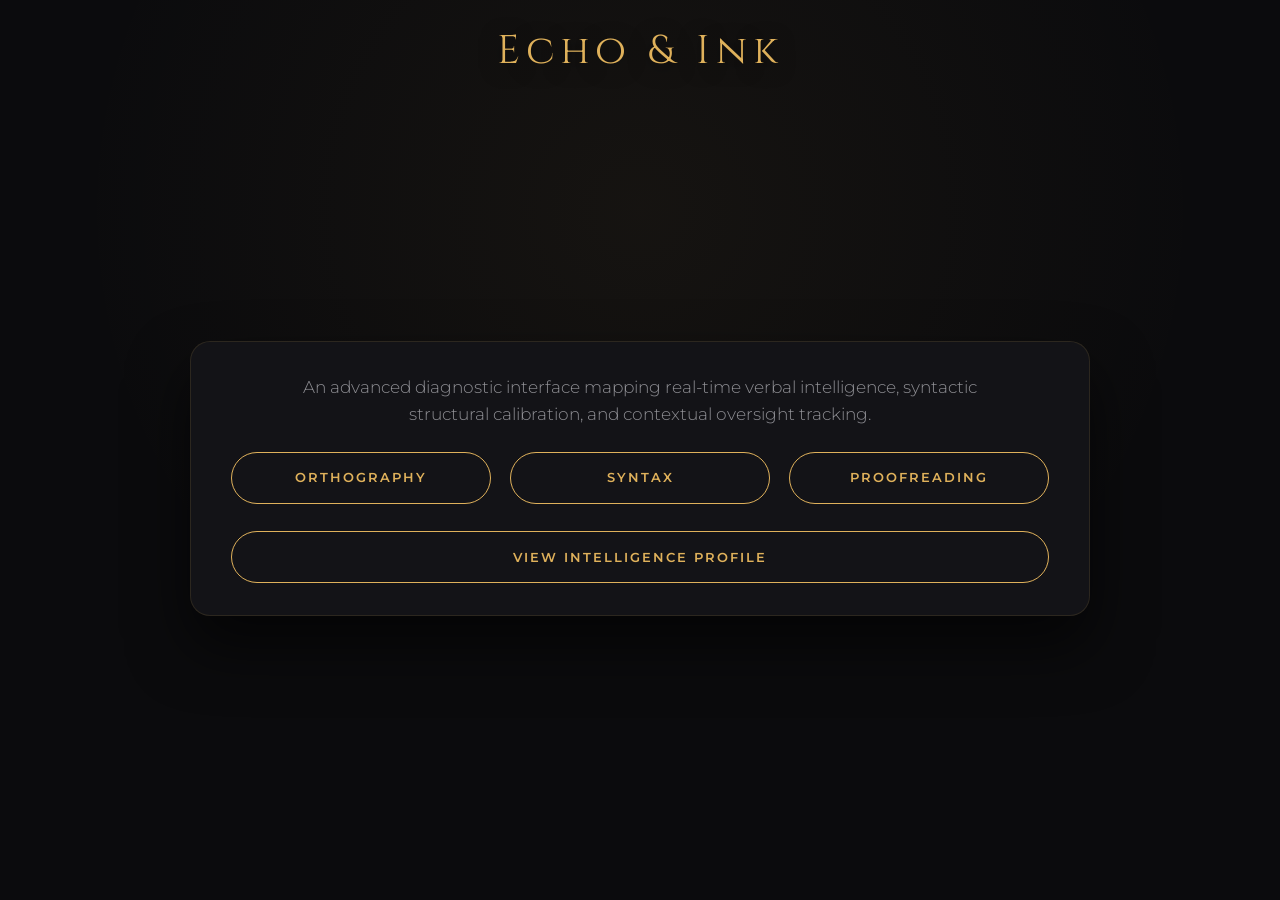
==== commit a8548d21: "feat: add premium SVGs to keyboard and dynamic tutorial pointer" ====
--- a/otherGames/lexa.html
+++ b/otherGames/lexa.html
@@ -369,7 +369,6 @@
         }
 
         .word-token {
-            padding: 2px 6px;
             border-radius: 6px;
             cursor: pointer;
             transition: all 0.2s ease;
@@ -381,6 +380,7 @@
         }
 
         .word-token.selected-error {
+            padding: 2px 6px;
             background: rgba(223, 177, 91, 0.25);
             border: 1px solid var(--accent-gold);
             color: #fff;
@@ -442,7 +442,6 @@
             border-bottom: 2px solid rgba(255,255,255,0.1);
             color: var(--text-main);
             font-family: 'Montserrat', sans-serif;
-            font-size: 1.6rem;
             font-weight: 200;
             text-align: center;
             letter-spacing: 4px;
@@ -703,34 +702,7 @@
             }
         }
 
-        @media (max-width: 480px) {
-            h1 { 
-                font-size: 1.5rem; 
-                letter-spacing: 4px; 
-            }
-            .subtitle {
-                font-size: 0.7rem;
-            }
-            .tagline {
-                font-size: 0.95rem;
-            }
-            .dashboard-panel {
-                padding: 1.2rem 1rem;
-            }
-            .dashboard-title {
-                font-size: 0.9rem;
-                letter-spacing: 1px;
-            }
-            .btn-gold {
-                padding: 1rem;
-                font-size: 0.7rem;
-            }
-            .metric-value-iq {
-                font-size: 1.8rem;
-            }
-        }
-
-        /* Landscape / Tiny Height Viewports Fallback */
+                /* Landscape / Tiny Height Viewports Fallback */
         @media (max-height: 600px) {
             body {
                 height: auto;
@@ -744,6 +716,193 @@
                 overflow-y: visible;
             }
         }
+
+        @media (max-width: 480px) {
+            h1 { 
+                font-size: 1.5rem; 
+                letter-spacing: 4px; 
+            }
+            .subtitle {
+                font-size: 0.7rem;
+            }
+            .tagline {
+                font-size: 0.95rem;
+            }
+            .dashboard-panel {
+                padding: 1.2rem 1rem;
+            }
+            .dashboard-title {
+                font-size: 0.9rem;
+                letter-spacing: 1px;
+            }
+            .btn-gold {
+                padding: 1rem;
+                font-size: 0.7rem;
+            }
+            .metric-value-iq {
+                font-size: 1.8rem;
+            }
+        }
+
+        @media (max-width: 370px) {
+
+            h1 {
+                    font-size: 1.25rem;
+            }
+
+            .speaker-box {
+                    margin-bottom: .5rem;
+            }
+
+            .sentence-display {
+                    font-size: .85rem;
+                }
+
+                        .btn-speaker {
+            width: 36px;
+            height: 36px;
+        }
+
+        .btn-speaker svg {
+            width: 15px;
+           
+        }
+
+        .sentence-display{
+         line-height: 1;
+        }
+
+ 
+
+        .status-row {
+    font-size: 0.7rem;
+    letter-spacing: 1px;
+    margin-bottom: 1rem;
+    font-weight: 400;
+    flex-wrap: wrap;
+    gap:5px;
+}
+            .btn-mcq {
+        padding: .5rem;
+        font-size: .8rem;
+    }
+    }
+
+    @media (max-height: 679px) {
+            .speaker-box {
+                background: transparent;
+    color: var(--accent-gold);
+    font-family: 'Montserrat', sans-serif;
+    font-size: 0.75rem;
+    font-weight: 600;
+    letter-spacing: 1px;
+    text-transform: uppercase;
+    border-radius: 30px;
+    cursor: pointer;
+    transition: all 0.3s cubic-bezier(0.25, 1, 0.5, 1);
+    outline: none;
+    position: absolute;
+    bottom: -5px;
+    right: 5px;
+    z-index: 100;
+    align-items: center;
+    gap: 8px;
+    }
+
+    }
+
+    .span {
+        display:flex;
+        justify-content: space-between;
+        width: 100%;
+    }
+
+    /* Dashboard Modal Overlay Styles */
+        .dashboard-modal-overlay {
+            position: fixed;
+            top: 0;
+            left: 0;
+            width: 100vw;
+            height: 100vh;
+            background: rgba(11, 11, 13, 0.85); /* Matches var(--bg-primary) with transparency */
+            backdrop-filter: blur(8px);
+            z-index: 1000;
+            display: none; /* Hidden by default */
+            justify-content: center;
+            align-items: center;
+            padding: 1.5rem;
+            box-sizing: border-box;
+            opacity: 0;
+            transition: opacity 0.4s ease;
+        }
+
+        .dashboard-modal-overlay.active {
+            display: flex;
+            opacity: 1;
+        }
+
+        .dashboard-modal-overlay .modal-content {
+            position: relative;
+            width: 100%;
+            max-width: 900px;
+            background: var(--bg-secondary);
+            border: 1px solid var(--accent-gold);
+            box-shadow: 0 30px 60px rgba(0,0,0,0.8), 0 0 25px var(--accent-gold-glow);
+            transform: translateY(20px);
+            transition: transform 0.4s cubic-bezier(0.25, 1, 0.5, 1);
+        }
+
+        .dashboard-modal-overlay.active .modal-content {
+            transform: translateY(0);
+        }
+
+        .btn-close-modal {
+            position: absolute;
+            top: 1.5rem;
+            right: 1.5rem;
+            background: transparent;
+            border: none;
+            color: var(--text-muted);
+            font-size: 2rem;
+            cursor: pointer;
+            line-height: 0.5;
+            transition: color 0.3s ease;
+        }
+
+        .btn-close-modal:hover {
+            color: var(--error-red);
+        }
+
+        /* Dynamic Tutorial Pointer */
+        .tutorial-pointer {
+            position: fixed;
+            z-index: 9999;
+            pointer-events: none;
+            opacity: 0;
+            width: 32px;
+            height: 32px;
+            transition: top 0.4s cubic-bezier(0.25, 1, 0.5, 1), left 0.4s cubic-bezier(0.25, 1, 0.5, 1), opacity 0.3s;
+        }
+
+        .tutorial-pointer.active {
+            opacity: 1;
+        }
+
+        .tutorial-pointer svg {
+            width: 100%;
+            height: 100%;
+            filter: drop-shadow(0px 8px 12px rgba(0,0,0,0.6));
+            animation: pointBounce 0.8s infinite alternate cubic-bezier(0.4, 0, 0.2, 1);
+        }
+
+        @keyframes pointBounce {
+            from { transform: translateY(0); }
+            to { transform: translateY(10px); } 
+        }
+
+
+
+        
     </style>
 </head>
 <body>
@@ -757,7 +916,6 @@
 
     <header>
         <h1>Echo & Ink</h1>
-        <p class="subtitle">Linguistic Diagnostics Engine</p>
     </header>
 
     <main id="start-screen" class="screen active">
@@ -765,17 +923,83 @@
             An advanced diagnostic interface mapping real-time verbal intelligence, syntactic structural calibration, and contextual oversight tracking.
         </p>
         
-        <div class="main-menu-grid">
+<div class="main-menu-grid">
             <div class="mode-select-container">
                 <button class="btn-gold" id="btn-start-spelling">Orthography</button>
                 <button class="btn-gold" id="btn-start-grammar">Syntax</button>
                 <button class="btn-gold" id="btn-start-proofread">Proofreading</button>
+                
+                <!-- NEW BUTTON TO OPEN MODAL -->
+                <button class="btn-gold" id="btn-open-dashboard" style="grid-column: 1 / -1; margin-top: 0.5rem;">View Intelligence Profile</button>
             </div>
-
-            <div class="dashboard-panel">
+        </div>
+
+    </main>
+
+    <main id="game-screen" class="screen">
+        <div class="progress-container">
+            <div id="progress" class="progress-bar"></div>
+        </div>
+
+        <div class="status-row">
+            <span id="word-index">Matrix 1 of 10</span>
+            <span id="mode-display" class="mode-badge">Initializing</span>
+            <span class="span">
+                <span id="word-streak" style="margin-right: 12px;">Streak: 0</span>
+                <span id="score-display" style="color: var(--accent-gold);">Score: 0</span>
+            </span>
+        </div>
+
+        <div id="sentence-display" class="sentence-display"></div>
+
+        <div class="speaker-box">
+            <button class="btn-speaker" id="btn-speak" title="Trigger Phonetic Synthesis">
+                <svg viewBox="0 0 24 24">
+                    <path d="M3 9v6h4l5 5V4L7 9H3zm13.5 3c0-1.77-1.02-3.29-2.5-4.03v8.05c1.48-.73 2.5-2.25 2.5-4.02zM14 3.23v2.06c2.89.86 5 3.54 5 6.71s-2.11 5.85-5 6.71v2.06c4.01-.91 7-4.49 7-8.77s-2.99-7.86-7-8.77z"/>
+                </svg>
+            </button>
+        </div>
+
+        <div id="text-input-container" class="input-wrapper">
+            <div id="correction-badge" style="font-size: 0.8rem; color: var(--accent-gold); margin-bottom: 0.5rem; text-transform: uppercase; letter-spacing: 1px;"></div>
+            <input type="text" id="input-word" class="word-input" autocomplete="off" spellcheck="false" placeholder="Awaiting Input...">
+            <div id="virtual-keyboard" class="keyboard-container"></div>
+        </div>
+
+        <div id="grammar-container" class="mcq-wrapper"></div>
+    </main>
+
+    <main id="results-screen" class="screen">
+        <div class="subtitle">Diagnostic Analysis Finalized</div>
+        
+        <div class="analytics-matrix-container">
+            <div class="analysis-block-left">
+                <div class="results-score" id="final-score">0 / 0</div>
+                <div class="results-score-label">Accuracy Ratio</div>
+                <div class="iq-metric-display" id="final-iq-display">IQ 100</div>
+                <div class="subtitle" style="font-size:0.65rem; margin-top:0.2rem; color:var(--accent-gold);" id="iq-classification">Standard Calibration</div>
+            </div>
+            
+            <div class="analysis-block-right">
+                <div class="analysis-row"><span>Discipline Assessed:</span><span id="meta-discipline">-</span></div>
+                <div class="analysis-row"><span>Gross Session Score:</span><span id="meta-score">0</span></div>
+                <div class="analysis-row"><span>Highest Operational Streak:</span><span id="meta-streak">0</span></div>
+                <div class="analysis-row"><span>Critical Volatility Penalties:</span><span id="meta-penalties">0</span></div>
+                <div class="analysis-row"><span>Cognitive Tier Status:</span><span id="meta-tier">-</span></div>
+            </div>
+        </div>
+
+        <p class="tagline" id="results-feedback" style="font-size: 0.95rem; margin-bottom: 2rem;"></p>
+        <button class="btn-gold" id="btn-restart">Recalibrate Profile</button>
+    </main>
+
+            <!-- NEW MODAL OVERLAY -->
+        <div class="dashboard-modal-overlay" id="dashboard-modal">
+            <div class="dashboard-panel modal-content">
+                <button class="btn-close-modal" id="btn-close-dashboard" title="Close Panel">&times;</button>
                 <div class="dashboard-title">
                     <span>COGNITIVE INTELLIGENCE PROFILE</span>
-                    <span style="font-size: 0.75rem; color: var(--text-muted); font-family: 'Montserrat';" id="total-sessions">Sessions: 0</span>
+                    <span style="font-size: 0.75rem; color: var(--text-muted); font-family: 'Montserrat'; margin-right:3rem;" id="total-sessions">Sessions: 0</span>
                 </div>
                 <div class="metrics-grid">
                     <div class="metric-card">
@@ -799,68 +1023,14 @@
                 </div>
             </div>
         </div>
-    </main>
-
-    <main id="game-screen" class="screen">
-        <div class="progress-container">
-            <div id="progress" class="progress-bar"></div>
-        </div>
-
-        <div class="status-row">
-            <span id="word-index">Matrix 1 of 10</span>
-            <span id="mode-display" class="mode-badge">Initializing</span>
-            <span>
-                <span id="word-streak" style="margin-right: 12px;">Streak: 0</span>
-                <span id="score-display" style="color: var(--accent-gold);">Score: 0</span>
-            </span>
-        </div>
-
-        <div id="sentence-display" class="sentence-display"></div>
-
-        <div class="speaker-box">
-            <button class="btn-speaker" id="btn-speak" title="Trigger Phonetic Synthesis">
-                <svg viewBox="0 0 24 24">
-                    <path d="M3 9v6h4l5 5V4L7 9H3zm13.5 3c0-1.77-1.02-3.29-2.5-4.03v8.05c1.48-.73 2.5-2.25 2.5-4.02zM14 3.23v2.06c2.89.86 5 3.54 5 6.71s-2.11 5.85-5 6.71v2.06c4.01-.91 7-4.49 7-8.77s-2.99-7.86-7-8.77z"/>
-                </svg>
-            </button>
-        </div>
-
-        <div id="text-input-container" class="input-wrapper">
-            <div id="correction-badge" style="font-size: 0.8rem; color: var(--accent-gold); margin-bottom: 0.5rem; text-transform: uppercase; letter-spacing: 1px;"></div>
-            <input type="text" id="input-word" class="word-input" autocomplete="off" spellcheck="false" placeholder="Awaiting Input...">
-            <div id="virtual-keyboard" class="keyboard-container"></div>
-        </div>
-
-        <div id="grammar-container" class="mcq-wrapper"></div>
-    </main>
-
-    <main id="results-screen" class="screen">
-        <div class="subtitle">Diagnostic Analysis Finalized</div>
-        
-        <div class="analytics-matrix-container">
-            <div class="analysis-block-left">
-                <div class="results-score" id="final-score">0 / 0</div>
-                <div class="results-score-label">Accuracy Ratio</div>
-                <div class="iq-metric-display" id="final-iq-display">IQ 100</div>
-                <div class="subtitle" style="font-size:0.65rem; margin-top:0.2rem; color:var(--accent-gold);" id="iq-classification">Standard Calibration</div>
-            </div>
-            
-            <div class="analysis-block-right">
-                <div class="analysis-row"><span>Discipline Assessed:</span><span id="meta-discipline">-</span></div>
-                <div class="analysis-row"><span>Gross Session Score:</span><span id="meta-score">0</span></div>
-                <div class="analysis-row"><span>Highest Operational Streak:</span><span id="meta-streak">0</span></div>
-                <div class="analysis-row"><span>Critical Volatility Penalties:</span><span id="meta-penalties">0</span></div>
-                <div class="analysis-row"><span>Cognitive Tier Status:</span><span id="meta-tier">-</span></div>
-            </div>
-        </div>
-
-        <p class="tagline" id="results-feedback" style="font-size: 0.95rem; margin-bottom: 2rem;"></p>
-        <button class="btn-gold" id="btn-restart">Recalibrate Profile</button>
-    </main>
-
-    <footer>
-        Cognitive Metrics Evaluation Pipeline &bull; Pure Minimalist Synthesis
-    </footer>
+
+    <footer></footer>
+    <!-- Floating Tutorial Pointer -->
+    <div id="tutorial-pointer" class="tutorial-pointer">
+        <svg viewBox="0 0 24 24" fill="var(--accent-gold)">
+            <path d="M12 2C10.9 2 10 2.9 10 4V13.5L7.4 11.2C6.7 10.6 5.6 10.6 4.9 11.3C4.2 12 4.2 13 4.9 13.7L10.6 19.4C11.5 20.3 12.7 20.8 14 20.8H17C19.2 20.8 21 19 21 16.8V10C21 8.9 20.1 8 19 8C18.8 8 18.6 8.1 18.4 8.1V7C18.4 5.9 17.5 5 16.4 5C16.2 5 16 5.1 15.8 5.1V4C15.8 2.9 14.9 2 13.8 2H12Z" />
+        </svg>
+    </div>
 
     <script>
         // Data Definitions
@@ -1048,7 +1218,7 @@
             synthesizer.speak(utterance);
         }
 
-        function buildKeyboardMatrix() {
+function buildKeyboardMatrix() {
             virtualKeyboard.innerHTML = '';
             const rows = [
                 ['q', 'w', 'e', 'r', 't', 'y', 'u', 'i', 'o', 'p'],
@@ -1061,15 +1231,29 @@
                 row.forEach(char => {
                     const btn = document.createElement('button');
                     btn.className = 'key-btn';
+                    btn.dataset.key = char; // Allows the tutorial to find the key
+                    
                     if (char === '⌫') {
                         btn.classList.add('key-wide');
-                        btn.addEventListener('click', () => { inputWord.value = inputWord.value.slice(0, -1); playClickTone(); inputWord.focus(); });
+                        btn.innerHTML = `<svg width="20" height="20" viewBox="0 0 24 24" fill="none" stroke="currentColor" stroke-width="2" stroke-linecap="round" stroke-linejoin="round"><path d="M21 4H8l-7 8 7 8h13a2 2 0 0 0 2-2V6a2 2 0 0 0-2-2z"></path><line x1="18" y1="9" x2="12" y2="15"></line><line x1="12" y1="9" x2="18" y2="15"></line></svg>`;
+                        btn.addEventListener('click', () => { 
+                            inputWord.value = inputWord.value.slice(0, -1); 
+                            playClickTone(); 
+                            inputWord.focus(); 
+                            if(currentIndex === 0) setTimeout(() => updateTypingPointer(inputWord.value.toLowerCase()), 50);
+                        });
                     } else if (char === '↵') {
                         btn.classList.add('key-wide', 'key-submit');
+                        btn.innerHTML = `<svg width="18" height="18" viewBox="0 0 24 24" fill="none" stroke="currentColor" stroke-width="2.5" stroke-linecap="round" stroke-linejoin="round"><polyline points="9 10 4 15 9 20"></polyline><path d="M20 4v7a4 4 0 0 1-4 4H4"></path></svg>`;
                         btn.addEventListener('click', () => processTokenVerification());
                     } else {
                         btn.textContent = char;
-                        btn.addEventListener('click', () => { inputWord.value += char; playClickTone(); inputWord.focus(); });
+                        btn.addEventListener('click', () => { 
+                            inputWord.value += char; 
+                            playClickTone(); 
+                            inputWord.focus(); 
+                            if(currentIndex === 0) setTimeout(() => updateTypingPointer(inputWord.value.toLowerCase()), 50);
+                        });
                     }
                     elementRow.appendChild(btn);
                 });
@@ -1117,7 +1301,7 @@
             btnBack.style.display = (targetScreen === screenStart) ? 'none' : 'flex';
         }
 
-        function stageAssessmentMatrix() {
+       function stageAssessmentMatrix() {
             const item = gameItems[currentIndex];
             attemptsLeft = 2;
             selectedProofreadToken = null;
@@ -1170,10 +1354,40 @@
                         selectedProofreadWord = word.replace(/[.,!?;:\"']/g, '').trim().toLowerCase();
                         correctionBadge.textContent = `Modifying element: "${selectedProofreadWord}"`;
                         inputWord.focus();
+
+                        // Update tutorial pointer dynamically when a token is clicked
+                        if (currentIndex === 0 && currentMode === 'proofread') {
+                            setTimeout(() => updateTypingPointer(inputWord.value.toLowerCase()), 50);
+                        }
                     });
                     sentenceDisplay.appendChild(token);
                 });
                 setTimeout(() => vocalizeContext(item.sentence), 350);
+            }
+
+            // --- Level 1 Tutorial Initializer ---
+            if (currentIndex === 0) {
+                setTimeout(() => {
+                    if (currentMode === 'grammar') {
+                        const btns = document.querySelectorAll('.btn-mcq');
+                        btns.forEach(b => {
+                            if (b.textContent === item.answer) pointToElement(b);
+                        });
+                    } else if (currentMode === 'proofread') {
+                        const tokens = document.querySelectorAll('.word-token');
+                        tokens.forEach(t => {
+                            if (t.textContent.replace(/[.,!?;:"']/g, '').trim().toLowerCase() === item.errorWord.toLowerCase()) {
+                                pointToElement(t);
+                            }
+                        });
+                        tutorialExpectedWord = item.correction.toLowerCase();
+                    } else if (currentMode === 'spelling') {
+                        tutorialExpectedWord = item.word.toLowerCase();
+                        updateTypingPointer("");
+                    }
+                }, 600); // Waits for UI elements to animate in
+            } else {
+                hidePointer();
             }
         }
 
@@ -1404,6 +1618,68 @@
                 showScreen(screenStart);
             });
         });
+
+        // Dashboard Modal Interactivity
+            const dashboardModal = document.getElementById('dashboard-modal');
+            
+            document.getElementById('btn-open-dashboard').addEventListener('click', () => {
+                playClickTone(); // Utilizes your existing audio context function
+                dashboardModal.classList.add('active');
+            });
+
+            document.getElementById('btn-close-dashboard').addEventListener('click', () => {
+                playClickTone();
+                dashboardModal.classList.remove('active');
+            });
+
+            // Allow closing the modal by clicking on the background overlay
+            dashboardModal.addEventListener('click', (e) => {
+                if(e.target === dashboardModal) {
+                    dashboardModal.classList.remove('active');
+                }
+            });
+
+            let tutorialExpectedWord = "";
+
+        function pointToElement(element) {
+            if (!element) return;
+            const pointer = document.getElementById('tutorial-pointer');
+            const rect = element.getBoundingClientRect();
+            
+            // Align the tip of the finger just below the center of the target
+            pointer.style.left = `${rect.left + (rect.width / 2) - 16}px`; 
+            pointer.style.top = `${rect.top + (rect.height / 2) + 5}px`;
+            pointer.classList.add('active');
+        }
+
+        function pointToKeyboardKey(char) {
+            const target = document.querySelector(`.key-btn[data-key="${char}"]`);
+            if(target) pointToElement(target);
+        }
+
+        function hidePointer() {
+            document.getElementById('tutorial-pointer').classList.remove('active');
+        }
+
+        function updateTypingPointer(currentInput) {
+            if (currentIndex !== 0) {
+                hidePointer();
+                return;
+            }
+            if (!tutorialExpectedWord) return;
+
+            if (currentInput.length < tutorialExpectedWord.length) {
+                // Point to the next letter required
+                const nextChar = tutorialExpectedWord[currentInput.length];
+                pointToKeyboardKey(nextChar);
+            } else if (currentInput.length === tutorialExpectedWord.length) {
+                // Word is complete, point to Enter key
+                pointToKeyboardKey('↵');
+            } else {
+                // Typed too many characters, point to Delete
+                pointToKeyboardKey('⌫');
+            }
+        }
     </script>
 </body>
 </html>
